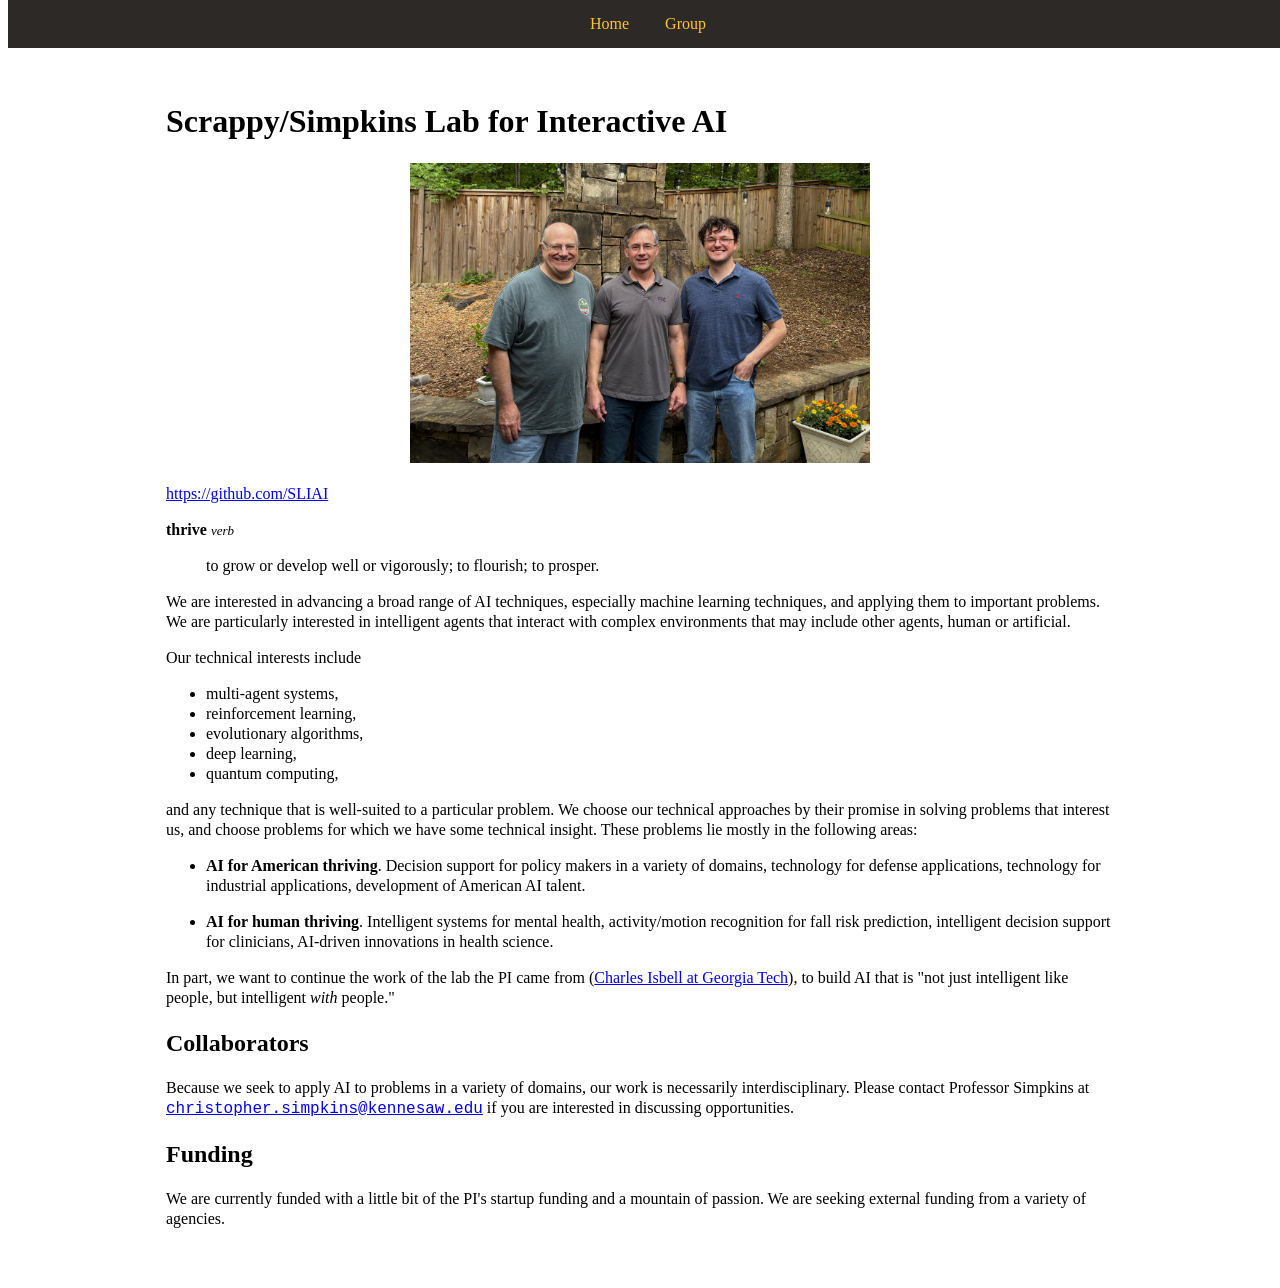
==== docs/index.html @ 71c67242 "Initial content for SLIAI" ====
<!DOCTYPE html>
<html lang="en">
<head>
    <title>Chris Simpkins - Lab</title>
    <link rel="stylesheet" href="assets/css/main.css">
    <link href="assets/fontawesome/css/fontawesome.css" rel="stylesheet" />
    <link href="assets/fontawesome/css/regular.css" rel="stylesheet" />
    <link href="assets/fontawesome/css/brands.css" rel="stylesheet" />
</head>
<body>
    <nav>
    <ul class="navbar">
    <li class="navbar-item"><a class="navbar-link" href="index.html">Home</a></li>
    <li class="navbar-item"><a class="navbar-link" href="group.html">Group</a></li>
</ul>

    </nav>
    <div class="content">
    <h1>Scrappy/Simpkins Lab for Interactive AI</h1>
<center>
    <img alt="SLIAI Group" src="images/SLIAI-2025-04-25.jpeg" height="300px"/>
</center>

<p><a href="https://github.com/sliai">https://github.com/SLIAI</a></p>
<p><strong>thrive</strong>  <em><font size="-1">verb</font></em></p>
<blockquote>
<p>to grow or develop well or vigorously; to flourish; to prosper.</p>
</blockquote>
<p>We are interested in advancing a broad range of AI techniques, especially machine learning techniques, and applying them to important problems.  We are particularly interested in intelligent agents that interact with complex environments that may include other agents, human or artificial.</p>
<p>Our technical interests include</p>
<ul>
<li>multi-agent systems,</li>
<li>reinforcement learning,</li>
<li>evolutionary algorithms,</li>
<li>deep learning,</li>
<li>quantum computing,</li>
</ul>
<p>and any technique that is well-suited to a particular problem.  We choose our technical approaches by their promise in solving problems that interest us, and choose problems for which we have some technical insight.  These problems lie mostly in the following areas:</p>
<ul>
<li>
<p><strong>AI for American thriving</strong>.  Decision support for policy makers in a variety of domains, technology for defense applications, technology for industrial applications, development of American AI talent.</p>
</li>
<li>
<p><strong>AI for human thriving</strong>.  Intelligent systems for mental health, activity/motion recognition for fall risk prediction, intelligent decision support for clinicians, AI-driven innovations in health science.</p>
</li>
</ul>
<p>In part, we want to continue the work of the lab the PI came from (<a href="https://faculty.cc.gatech.edu/~isbell/iai/">Charles Isbell at Georgia Tech</a>), to build AI that is "not just intelligent like people, but intelligent <em>with</em> people."</p>
<h2>Collaborators</h2>
<p>Because we seek to apply AI to problems in a variety of domains, our work is necessarily interdisciplinary.  Please contact Professor Simpkins at <a href="mailto:christopher.simpkins@kennesaw.edu"><code>christopher.simpkins@kennesaw.edu</code></a> if you are interested in discussing opportunities.</p>
<h2>Funding</h2>
<p>We are currently funded with a little bit of the PI's startup funding and a mountain of passion.  We are seeking external funding from a variety of agencies.</p>
    </div>
</body>
</html>
---- docs/assets/css/main.css ----
body {
  min-height: 75rem;
  padding-top: 4.5rem;
  line-height: 1.25;
}

.content {
  font-family: -apple-system, "Helvetica Neue";
  font-size: 12pt;
  margin-right: auto;
  margin-left: auto;
  display: block;
  width: 75%;
  align-self: center;
}

.row {
  display: flex;
}

.side-col {
  vertical-align: top;
  width: 250px;
  padding: 10px;
}

.main-col {
  vertical-align: top;
  flex: 100%;
  padding-left: 10px;
}

img.headshot {
  width: 200px;
}

p.contact-info {
  margin-bottom: 10px;
}

ul.navbar {
  list-style-type: none;
  position: fixed; /* Set the navbar to fixed position */
  top: 0; /* Position the navbar at the top of the page */
  width: 100%; /* Full width */
  margin: 0;
  padding: 0;
  text-align: center;
  overflow: hidden;
  /* GitHub template users, customize this color and update the comment below. */
  /* Legacy Black --  https://styleguide.kennesaw.edu/logo-guidelines/colors.php */
  background-color: #2D2926;
}

li.navbar-item {
  display: inline-block;
  vertical-align: middle;
}

li.navbar-item a {
  display: block;
  /* GitHub template users, customize this color and update the comment below. */
  /* Hooty Hoo Gold --  https://styleguide.kennesaw.edu/logo-guidelines/colors.php */
  color: #ffc629;
  text-align: center;
  padding: 14px 16px;
  text-decoration: none;
}

/* Change the link color to #111 (black) on hover */
li.navbar-item a:hover {
  /* GitHub template users, customize this color and update the comment below. */
  /* Slap Rock Gray -- https://styleguide.kennesaw.edu/logo-guidelines/colors.php */
  background-color: #B2B4B2;
}

table.member-list {
  border: none;
}

td.member {
  width: 20%;
  padding: 10px;
  vertical-align: top;
}
---- docs/assets/fontawesome/css/regular.css ----
/*!
 * Font Awesome Free 6.7.1 by @fontawesome - https://fontawesome.com
 * License - https://fontawesome.com/license/free (Icons: CC BY 4.0, Fonts: SIL OFL 1.1, Code: MIT License)
 * Copyright 2024 Fonticons, Inc.
 */
:root, :host {
  --fa-style-family-classic: 'Font Awesome 6 Free';
  --fa-font-regular: normal 400 1em/1 'Font Awesome 6 Free'; }

@font-face {
  font-family: 'Font Awesome 6 Free';
  font-style: normal;
  font-weight: 400;
  font-display: block;
  src: url("../webfonts/fa-regular-400.woff2") format("woff2"), url("../webfonts/fa-regular-400.ttf") format("truetype"); }

.far,
.fa-regular {
  font-weight: 400; }
---- docs/assets/fontawesome/css/brands.css ----
/*!
 * Font Awesome Free 6.7.1 by @fontawesome - https://fontawesome.com
 * License - https://fontawesome.com/license/free (Icons: CC BY 4.0, Fonts: SIL OFL 1.1, Code: MIT License)
 * Copyright 2024 Fonticons, Inc.
 */
:root, :host {
  --fa-style-family-brands: 'Font Awesome 6 Brands';
  --fa-font-brands: normal 400 1em/1 'Font Awesome 6 Brands'; }

@font-face {
  font-family: 'Font Awesome 6 Brands';
  font-style: normal;
  font-weight: 400;
  font-display: block;
  src: url("../webfonts/fa-brands-400.woff2") format("woff2"), url("../webfonts/fa-brands-400.ttf") format("truetype"); }

.fab,
.fa-brands {
  font-weight: 400; }

.fa-monero {
  --fa: "\f3d0"; }

.fa-hooli {
  --fa: "\f427"; }

.fa-yelp {
  --fa: "\f1e9"; }

.fa-cc-visa {
  --fa: "\f1f0"; }

.fa-lastfm {
  --fa: "\f202"; }

.fa-shopware {
  --fa: "\f5b5"; }

.fa-creative-commons-nc {
  --fa: "\f4e8"; }

.fa-aws {
  --fa: "\f375"; }

.fa-redhat {
  --fa: "\f7bc"; }

.fa-yoast {
  --fa: "\f2b1"; }

.fa-cloudflare {
  --fa: "\e07d"; }

.fa-ups {
  --fa: "\f7e0"; }

.fa-pixiv {
  --fa: "\e640"; }

.fa-wpexplorer {
  --fa: "\f2de"; }

.fa-dyalog {
  --fa: "\f399"; }

.fa-bity {
  --fa: "\f37a"; }

.fa-stackpath {
  --fa: "\f842"; }

.fa-buysellads {
  --fa: "\f20d"; }

.fa-first-order {
  --fa: "\f2b0"; }

.fa-modx {
  --fa: "\f285"; }

.fa-guilded {
  --fa: "\e07e"; }

.fa-vnv {
  --fa: "\f40b"; }

.fa-square-js {
  --fa: "\f3b9"; }

.fa-js-square {
  --fa: "\f3b9"; }

.fa-microsoft {
  --fa: "\f3ca"; }

.fa-qq {
  --fa: "\f1d6"; }

.fa-orcid {
  --fa: "\f8d2"; }

.fa-java {
  --fa: "\f4e4"; }

.fa-invision {
  --fa: "\f7b0"; }

.fa-creative-commons-pd-alt {
  --fa: "\f4ed"; }

.fa-centercode {
  --fa: "\f380"; }

.fa-glide-g {
  --fa: "\f2a6"; }

.fa-drupal {
  --fa: "\f1a9"; }

.fa-jxl {
  --fa: "\e67b"; }

.fa-dart-lang {
  --fa: "\e693"; }

.fa-hire-a-helper {
  --fa: "\f3b0"; }

.fa-creative-commons-by {
  --fa: "\f4e7"; }

.fa-unity {
  --fa: "\e049"; }

.fa-whmcs {
  --fa: "\f40d"; }

.fa-rocketchat {
  --fa: "\f3e8"; }

.fa-vk {
  --fa: "\f189"; }

.fa-untappd {
  --fa: "\f405"; }

.fa-mailchimp {
  --fa: "\f59e"; }

.fa-css3-alt {
  --fa: "\f38b"; }

.fa-square-reddit {
  --fa: "\f1a2"; }

.fa-reddit-square {
  --fa: "\f1a2"; }

.fa-vimeo-v {
  --fa: "\f27d"; }

.fa-contao {
  --fa: "\f26d"; }

.fa-square-font-awesome {
  --fa: "\e5ad"; }

.fa-deskpro {
  --fa: "\f38f"; }

.fa-brave {
  --fa: "\e63c"; }

.fa-sistrix {
  --fa: "\f3ee"; }

.fa-square-instagram {
  --fa: "\e055"; }

.fa-instagram-square {
  --fa: "\e055"; }

.fa-battle-net {
  --fa: "\f835"; }

.fa-the-red-yeti {
  --fa: "\f69d"; }

.fa-square-hacker-news {
  --fa: "\f3af"; }

.fa-hacker-news-square {
  --fa: "\f3af"; }

.fa-edge {
  --fa: "\f282"; }

.fa-threads {
  --fa: "\e618"; }

.fa-napster {
  --fa: "\f3d2"; }

.fa-square-snapchat {
  --fa: "\f2ad"; }

.fa-snapchat-square {
  --fa: "\f2ad"; }

.fa-google-plus-g {
  --fa: "\f0d5"; }

.fa-artstation {
  --fa: "\f77a"; }

.fa-markdown {
  --fa: "\f60f"; }

.fa-sourcetree {
  --fa: "\f7d3"; }

.fa-google-plus {
  --fa: "\f2b3"; }

.fa-diaspora {
  --fa: "\f791"; }

.fa-foursquare {
  --fa: "\f180"; }

.fa-stack-overflow {
  --fa: "\f16c"; }

.fa-github-alt {
  --fa: "\f113"; }

.fa-phoenix-squadron {
  --fa: "\f511"; }

.fa-pagelines {
  --fa: "\f18c"; }

.fa-algolia {
  --fa: "\f36c"; }

.fa-red-river {
  --fa: "\f3e3"; }

.fa-creative-commons-sa {
  --fa: "\f4ef"; }

.fa-safari {
  --fa: "\f267"; }

.fa-google {
  --fa: "\f1a0"; }

.fa-square-font-awesome-stroke {
  --fa: "\f35c"; }

.fa-font-awesome-alt {
  --fa: "\f35c"; }

.fa-atlassian {
  --fa: "\f77b"; }

.fa-linkedin-in {
  --fa: "\f0e1"; }

.fa-digital-ocean {
  --fa: "\f391"; }

.fa-nimblr {
  --fa: "\f5a8"; }

.fa-chromecast {
  --fa: "\f838"; }

.fa-evernote {
  --fa: "\f839"; }

.fa-hacker-news {
  --fa: "\f1d4"; }

.fa-creative-commons-sampling {
  --fa: "\f4f0"; }

.fa-adversal {
  --fa: "\f36a"; }

.fa-creative-commons {
  --fa: "\f25e"; }

.fa-watchman-monitoring {
  --fa: "\e087"; }

.fa-fonticons {
  --fa: "\f280"; }

.fa-weixin {
  --fa: "\f1d7"; }

.fa-shirtsinbulk {
  --fa: "\f214"; }

.fa-codepen {
  --fa: "\f1cb"; }

.fa-git-alt {
  --fa: "\f841"; }

.fa-lyft {
  --fa: "\f3c3"; }

.fa-rev {
  --fa: "\f5b2"; }

.fa-windows {
  --fa: "\f17a"; }

.fa-wizards-of-the-coast {
  --fa: "\f730"; }

.fa-square-viadeo {
  --fa: "\f2aa"; }

.fa-viadeo-square {
  --fa: "\f2aa"; }

.fa-meetup {
  --fa: "\f2e0"; }

.fa-centos {
  --fa: "\f789"; }

.fa-adn {
  --fa: "\f170"; }

.fa-cloudsmith {
  --fa: "\f384"; }

.fa-opensuse {
  --fa: "\e62b"; }

.fa-pied-piper-alt {
  --fa: "\f1a8"; }

.fa-square-dribbble {
  --fa: "\f397"; }

.fa-dribbble-square {
  --fa: "\f397"; }

.fa-codiepie {
  --fa: "\f284"; }

.fa-node {
  --fa: "\f419"; }

.fa-mix {
  --fa: "\f3cb"; }

.fa-steam {
  --fa: "\f1b6"; }

.fa-cc-apple-pay {
  --fa: "\f416"; }

.fa-scribd {
  --fa: "\f28a"; }

.fa-debian {
  --fa: "\e60b"; }

.fa-openid {
  --fa: "\f19b"; }

.fa-instalod {
  --fa: "\e081"; }

.fa-files-pinwheel {
  --fa: "\e69f"; }

.fa-expeditedssl {
  --fa: "\f23e"; }

.fa-sellcast {
  --fa: "\f2da"; }

.fa-square-twitter {
  --fa: "\f081"; }

.fa-twitter-square {
  --fa: "\f081"; }

.fa-r-project {
  --fa: "\f4f7"; }

.fa-delicious {
  --fa: "\f1a5"; }

.fa-freebsd {
  --fa: "\f3a4"; }

.fa-vuejs {
  --fa: "\f41f"; }

.fa-accusoft {
  --fa: "\f369"; }

.fa-ioxhost {
  --fa: "\f208"; }

.fa-fonticons-fi {
  --fa: "\f3a2"; }

.fa-app-store {
  --fa: "\f36f"; }

.fa-cc-mastercard {
  --fa: "\f1f1"; }

.fa-itunes-note {
  --fa: "\f3b5"; }

.fa-golang {
  --fa: "\e40f"; }

.fa-kickstarter {
  --fa: "\f3bb"; }

.fa-square-kickstarter {
  --fa: "\f3bb"; }

.fa-grav {
  --fa: "\f2d6"; }

.fa-weibo {
  --fa: "\f18a"; }

.fa-uncharted {
  --fa: "\e084"; }

.fa-firstdraft {
  --fa: "\f3a1"; }

.fa-square-youtube {
  --fa: "\f431"; }

.fa-youtube-square {
  --fa: "\f431"; }

.fa-wikipedia-w {
  --fa: "\f266"; }

.fa-wpressr {
  --fa: "\f3e4"; }

.fa-rendact {
  --fa: "\f3e4"; }

.fa-angellist {
  --fa: "\f209"; }

.fa-galactic-republic {
  --fa: "\f50c"; }

.fa-nfc-directional {
  --fa: "\e530"; }

.fa-skype {
  --fa: "\f17e"; }

.fa-joget {
  --fa: "\f3b7"; }

.fa-fedora {
  --fa: "\f798"; }

.fa-stripe-s {
  --fa: "\f42a"; }

.fa-meta {
  --fa: "\e49b"; }

.fa-laravel {
  --fa: "\f3bd"; }

.fa-hotjar {
  --fa: "\f3b1"; }

.fa-bluetooth-b {
  --fa: "\f294"; }

.fa-square-letterboxd {
  --fa: "\e62e"; }

.fa-sticker-mule {
  --fa: "\f3f7"; }

.fa-creative-commons-zero {
  --fa: "\f4f3"; }

.fa-hips {
  --fa: "\f452"; }

.fa-css {
  --fa: "\e6a2"; }

.fa-behance {
  --fa: "\f1b4"; }

.fa-reddit {
  --fa: "\f1a1"; }

.fa-discord {
  --fa: "\f392"; }

.fa-chrome {
  --fa: "\f268"; }

.fa-app-store-ios {
  --fa: "\f370"; }

.fa-cc-discover {
  --fa: "\f1f2"; }

.fa-wpbeginner {
  --fa: "\f297"; }

.fa-confluence {
  --fa: "\f78d"; }

.fa-shoelace {
  --fa: "\e60c"; }

.fa-mdb {
  --fa: "\f8ca"; }

.fa-dochub {
  --fa: "\f394"; }

.fa-accessible-icon {
  --fa: "\f368"; }

.fa-ebay {
  --fa: "\f4f4"; }

.fa-amazon {
  --fa: "\f270"; }

.fa-unsplash {
  --fa: "\e07c"; }

.fa-yarn {
  --fa: "\f7e3"; }

.fa-square-steam {
  --fa: "\f1b7"; }

.fa-steam-square {
  --fa: "\f1b7"; }

.fa-500px {
  --fa: "\f26e"; }

.fa-square-vimeo {
  --fa: "\f194"; }

.fa-vimeo-square {
  --fa: "\f194"; }

.fa-asymmetrik {
  --fa: "\f372"; }

.fa-font-awesome {
  --fa: "\f2b4"; }

.fa-font-awesome-flag {
  --fa: "\f2b4"; }

.fa-font-awesome-logo-full {
  --fa: "\f2b4"; }

.fa-gratipay {
  --fa: "\f184"; }

.fa-apple {
  --fa: "\f179"; }

.fa-hive {
  --fa: "\e07f"; }

.fa-gitkraken {
  --fa: "\f3a6"; }

.fa-keybase {
  --fa: "\f4f5"; }

.fa-apple-pay {
  --fa: "\f415"; }

.fa-padlet {
  --fa: "\e4a0"; }

.fa-amazon-pay {
  --fa: "\f42c"; }

.fa-square-github {
  --fa: "\f092"; }

.fa-github-square {
  --fa: "\f092"; }

.fa-stumbleupon {
  --fa: "\f1a4"; }

.fa-fedex {
  --fa: "\f797"; }

.fa-phoenix-framework {
  --fa: "\f3dc"; }

.fa-shopify {
  --fa: "\e057"; }

.fa-neos {
  --fa: "\f612"; }

.fa-square-threads {
  --fa: "\e619"; }

.fa-hackerrank {
  --fa: "\f5f7"; }

.fa-researchgate {
  --fa: "\f4f8"; }

.fa-swift {
  --fa: "\f8e1"; }

.fa-angular {
  --fa: "\f420"; }

.fa-speakap {
  --fa: "\f3f3"; }

.fa-angrycreative {
  --fa: "\f36e"; }

.fa-y-combinator {
  --fa: "\f23b"; }

.fa-empire {
  --fa: "\f1d1"; }

.fa-envira {
  --fa: "\f299"; }

.fa-google-scholar {
  --fa: "\e63b"; }

.fa-square-gitlab {
  --fa: "\e5ae"; }

.fa-gitlab-square {
  --fa: "\e5ae"; }

.fa-studiovinari {
  --fa: "\f3f8"; }

.fa-pied-piper {
  --fa: "\f2ae"; }

.fa-wordpress {
  --fa: "\f19a"; }

.fa-product-hunt {
  --fa: "\f288"; }

.fa-firefox {
  --fa: "\f269"; }

.fa-linode {
  --fa: "\f2b8"; }

.fa-goodreads {
  --fa: "\f3a8"; }

.fa-square-odnoklassniki {
  --fa: "\f264"; }

.fa-odnoklassniki-square {
  --fa: "\f264"; }

.fa-jsfiddle {
  --fa: "\f1cc"; }

.fa-sith {
  --fa: "\f512"; }

.fa-themeisle {
  --fa: "\f2b2"; }

.fa-page4 {
  --fa: "\f3d7"; }

.fa-hashnode {
  --fa: "\e499"; }

.fa-react {
  --fa: "\f41b"; }

.fa-cc-paypal {
  --fa: "\f1f4"; }

.fa-squarespace {
  --fa: "\f5be"; }

.fa-cc-stripe {
  --fa: "\f1f5"; }

.fa-creative-commons-share {
  --fa: "\f4f2"; }

.fa-bitcoin {
  --fa: "\f379"; }

.fa-keycdn {
  --fa: "\f3ba"; }

.fa-opera {
  --fa: "\f26a"; }

.fa-itch-io {
  --fa: "\f83a"; }

.fa-umbraco {
  --fa: "\f8e8"; }

.fa-galactic-senate {
  --fa: "\f50d"; }

.fa-ubuntu {
  --fa: "\f7df"; }

.fa-draft2digital {
  --fa: "\f396"; }

.fa-stripe {
  --fa: "\f429"; }

.fa-houzz {
  --fa: "\f27c"; }

.fa-gg {
  --fa: "\f260"; }

.fa-dhl {
  --fa: "\f790"; }

.fa-square-pinterest {
  --fa: "\f0d3"; }

.fa-pinterest-square {
  --fa: "\f0d3"; }

.fa-xing {
  --fa: "\f168"; }

.fa-blackberry {
  --fa: "\f37b"; }

.fa-creative-commons-pd {
  --fa: "\f4ec"; }

.fa-playstation {
  --fa: "\f3df"; }

.fa-quinscape {
  --fa: "\f459"; }

.fa-less {
  --fa: "\f41d"; }

.fa-blogger-b {
  --fa: "\f37d"; }

.fa-opencart {
  --fa: "\f23d"; }

.fa-vine {
  --fa: "\f1ca"; }

.fa-signal-messenger {
  --fa: "\e663"; }

.fa-paypal {
  --fa: "\f1ed"; }

.fa-gitlab {
  --fa: "\f296"; }

.fa-typo3 {
  --fa: "\f42b"; }

.fa-reddit-alien {
  --fa: "\f281"; }

.fa-yahoo {
  --fa: "\f19e"; }

.fa-dailymotion {
  --fa: "\e052"; }

.fa-affiliatetheme {
  --fa: "\f36b"; }

.fa-pied-piper-pp {
  --fa: "\f1a7"; }

.fa-bootstrap {
  --fa: "\f836"; }

.fa-odnoklassniki {
  --fa: "\f263"; }

.fa-nfc-symbol {
  --fa: "\e531"; }

.fa-mintbit {
  --fa: "\e62f"; }

.fa-ethereum {
  --fa: "\f42e"; }

.fa-speaker-deck {
  --fa: "\f83c"; }

.fa-creative-commons-nc-eu {
  --fa: "\f4e9"; }

.fa-patreon {
  --fa: "\f3d9"; }

.fa-avianex {
  --fa: "\f374"; }

.fa-ello {
  --fa: "\f5f1"; }

.fa-gofore {
  --fa: "\f3a7"; }

.fa-bimobject {
  --fa: "\f378"; }

.fa-brave-reverse {
  --fa: "\e63d"; }

.fa-facebook-f {
  --fa: "\f39e"; }

.fa-square-google-plus {
  --fa: "\f0d4"; }

.fa-google-plus-square {
  --fa: "\f0d4"; }

.fa-web-awesome {
  --fa: "\e682"; }

.fa-mandalorian {
  --fa: "\f50f"; }

.fa-first-order-alt {
  --fa: "\f50a"; }

.fa-osi {
  --fa: "\f41a"; }

.fa-google-wallet {
  --fa: "\f1ee"; }

.fa-d-and-d-beyond {
  --fa: "\f6ca"; }

.fa-periscope {
  --fa: "\f3da"; }

.fa-fulcrum {
  --fa: "\f50b"; }

.fa-cloudscale {
  --fa: "\f383"; }

.fa-forumbee {
  --fa: "\f211"; }

.fa-mizuni {
  --fa: "\f3cc"; }

.fa-schlix {
  --fa: "\f3ea"; }

.fa-square-xing {
  --fa: "\f169"; }

.fa-xing-square {
  --fa: "\f169"; }

.fa-bandcamp {
  --fa: "\f2d5"; }

.fa-wpforms {
  --fa: "\f298"; }

.fa-cloudversify {
  --fa: "\f385"; }

.fa-usps {
  --fa: "\f7e1"; }

.fa-megaport {
  --fa: "\f5a3"; }

.fa-magento {
  --fa: "\f3c4"; }

.fa-spotify {
  --fa: "\f1bc"; }

.fa-optin-monster {
  --fa: "\f23c"; }

.fa-fly {
  --fa: "\f417"; }

.fa-square-bluesky {
  --fa: "\e6a3"; }

.fa-aviato {
  --fa: "\f421"; }

.fa-itunes {
  --fa: "\f3b4"; }

.fa-cuttlefish {
  --fa: "\f38c"; }

.fa-blogger {
  --fa: "\f37c"; }

.fa-flickr {
  --fa: "\f16e"; }

.fa-viber {
  --fa: "\f409"; }

.fa-soundcloud {
  --fa: "\f1be"; }

.fa-digg {
  --fa: "\f1a6"; }

.fa-tencent-weibo {
  --fa: "\f1d5"; }

.fa-letterboxd {
  --fa: "\e62d"; }

.fa-symfony {
  --fa: "\f83d"; }

.fa-maxcdn {
  --fa: "\f136"; }

.fa-etsy {
  --fa: "\f2d7"; }

.fa-facebook-messenger {
  --fa: "\f39f"; }

.fa-audible {
  --fa: "\f373"; }

.fa-think-peaks {
  --fa: "\f731"; }

.fa-bilibili {
  --fa: "\e3d9"; }

.fa-erlang {
  --fa: "\f39d"; }

.fa-x-twitter {
  --fa: "\e61b"; }

.fa-cotton-bureau {
  --fa: "\f89e"; }

.fa-dashcube {
  --fa: "\f210"; }

.fa-42-group {
  --fa: "\e080"; }

.fa-innosoft {
  --fa: "\e080"; }

.fa-stack-exchange {
  --fa: "\f18d"; }

.fa-elementor {
  --fa: "\f430"; }

.fa-square-pied-piper {
  --fa: "\e01e"; }

.fa-pied-piper-square {
  --fa: "\e01e"; }

.fa-creative-commons-nd {
  --fa: "\f4eb"; }

.fa-palfed {
  --fa: "\f3d8"; }

.fa-superpowers {
  --fa: "\f2dd"; }

.fa-resolving {
  --fa: "\f3e7"; }

.fa-xbox {
  --fa: "\f412"; }

.fa-square-web-awesome-stroke {
  --fa: "\e684"; }

.fa-searchengin {
  --fa: "\f3eb"; }

.fa-tiktok {
  --fa: "\e07b"; }

.fa-square-facebook {
  --fa: "\f082"; }

.fa-facebook-square {
  --fa: "\f082"; }

.fa-renren {
  --fa: "\f18b"; }

.fa-linux {
  --fa: "\f17c"; }

.fa-glide {
  --fa: "\f2a5"; }

.fa-linkedin {
  --fa: "\f08c"; }

.fa-hubspot {
  --fa: "\f3b2"; }

.fa-deploydog {
  --fa: "\f38e"; }

.fa-twitch {
  --fa: "\f1e8"; }

.fa-flutter {
  --fa: "\e694"; }

.fa-ravelry {
  --fa: "\f2d9"; }

.fa-mixer {
  --fa: "\e056"; }

.fa-square-lastfm {
  --fa: "\f203"; }

.fa-lastfm-square {
  --fa: "\f203"; }

.fa-vimeo {
  --fa: "\f40a"; }

.fa-mendeley {
  --fa: "\f7b3"; }

.fa-uniregistry {
  --fa: "\f404"; }

.fa-figma {
  --fa: "\f799"; }

.fa-creative-commons-remix {
  --fa: "\f4ee"; }

.fa-cc-amazon-pay {
  --fa: "\f42d"; }

.fa-dropbox {
  --fa: "\f16b"; }

.fa-instagram {
  --fa: "\f16d"; }

.fa-cmplid {
  --fa: "\e360"; }

.fa-upwork {
  --fa: "\e641"; }

.fa-facebook {
  --fa: "\f09a"; }

.fa-gripfire {
  --fa: "\f3ac"; }

.fa-jedi-order {
  --fa: "\f50e"; }

.fa-uikit {
  --fa: "\f403"; }

.fa-fort-awesome-alt {
  --fa: "\f3a3"; }

.fa-phabricator {
  --fa: "\f3db"; }

.fa-ussunnah {
  --fa: "\f407"; }

.fa-earlybirds {
  --fa: "\f39a"; }

.fa-trade-federation {
  --fa: "\f513"; }

.fa-autoprefixer {
  --fa: "\f41c"; }

.fa-whatsapp {
  --fa: "\f232"; }

.fa-square-upwork {
  --fa: "\e67c"; }

.fa-slideshare {
  --fa: "\f1e7"; }

.fa-google-play {
  --fa: "\f3ab"; }

.fa-viadeo {
  --fa: "\f2a9"; }

.fa-line {
  --fa: "\f3c0"; }

.fa-google-drive {
  --fa: "\f3aa"; }

.fa-servicestack {
  --fa: "\f3ec"; }

.fa-simplybuilt {
  --fa: "\f215"; }

.fa-bitbucket {
  --fa: "\f171"; }

.fa-imdb {
  --fa: "\f2d8"; }

.fa-deezer {
  --fa: "\e077"; }

.fa-raspberry-pi {
  --fa: "\f7bb"; }

.fa-jira {
  --fa: "\f7b1"; }

.fa-docker {
  --fa: "\f395"; }

.fa-screenpal {
  --fa: "\e570"; }

.fa-bluetooth {
  --fa: "\f293"; }

.fa-gitter {
  --fa: "\f426"; }

.fa-d-and-d {
  --fa: "\f38d"; }

.fa-microblog {
  --fa: "\e01a"; }

.fa-cc-diners-club {
  --fa: "\f24c"; }

.fa-gg-circle {
  --fa: "\f261"; }

.fa-pied-piper-hat {
  --fa: "\f4e5"; }

.fa-kickstarter-k {
  --fa: "\f3bc"; }

.fa-yandex {
  --fa: "\f413"; }

.fa-readme {
  --fa: "\f4d5"; }

.fa-html5 {
  --fa: "\f13b"; }

.fa-sellsy {
  --fa: "\f213"; }

.fa-square-web-awesome {
  --fa: "\e683"; }

.fa-sass {
  --fa: "\f41e"; }

.fa-wirsindhandwerk {
  --fa: "\e2d0"; }

.fa-wsh {
  --fa: "\e2d0"; }

.fa-buromobelexperte {
  --fa: "\f37f"; }

.fa-salesforce {
  --fa: "\f83b"; }

.fa-octopus-deploy {
  --fa: "\e082"; }

.fa-medapps {
  --fa: "\f3c6"; }

.fa-ns8 {
  --fa: "\f3d5"; }

.fa-pinterest-p {
  --fa: "\f231"; }

.fa-apper {
  --fa: "\f371"; }

.fa-fort-awesome {
  --fa: "\f286"; }

.fa-waze {
  --fa: "\f83f"; }

.fa-bluesky {
  --fa: "\e671"; }

.fa-cc-jcb {
  --fa: "\f24b"; }

.fa-snapchat {
  --fa: "\f2ab"; }

.fa-snapchat-ghost {
  --fa: "\f2ab"; }

.fa-fantasy-flight-games {
  --fa: "\f6dc"; }

.fa-rust {
  --fa: "\e07a"; }

.fa-wix {
  --fa: "\f5cf"; }

.fa-square-behance {
  --fa: "\f1b5"; }

.fa-behance-square {
  --fa: "\f1b5"; }

.fa-supple {
  --fa: "\f3f9"; }

.fa-webflow {
  --fa: "\e65c"; }

.fa-rebel {
  --fa: "\f1d0"; }

.fa-css3 {
  --fa: "\f13c"; }

.fa-staylinked {
  --fa: "\f3f5"; }

.fa-kaggle {
  --fa: "\f5fa"; }

.fa-space-awesome {
  --fa: "\e5ac"; }

.fa-deviantart {
  --fa: "\f1bd"; }

.fa-cpanel {
  --fa: "\f388"; }

.fa-goodreads-g {
  --fa: "\f3a9"; }

.fa-square-git {
  --fa: "\f1d2"; }

.fa-git-square {
  --fa: "\f1d2"; }

.fa-square-tumblr {
  --fa: "\f174"; }

.fa-tumblr-square {
  --fa: "\f174"; }

.fa-trello {
  --fa: "\f181"; }

.fa-creative-commons-nc-jp {
  --fa: "\f4ea"; }

.fa-get-pocket {
  --fa: "\f265"; }

.fa-perbyte {
  --fa: "\e083"; }

.fa-grunt {
  --fa: "\f3ad"; }

.fa-weebly {
  --fa: "\f5cc"; }

.fa-connectdevelop {
  --fa: "\f20e"; }

.fa-leanpub {
  --fa: "\f212"; }

.fa-black-tie {
  --fa: "\f27e"; }

.fa-themeco {
  --fa: "\f5c6"; }

.fa-python {
  --fa: "\f3e2"; }

.fa-android {
  --fa: "\f17b"; }

.fa-bots {
  --fa: "\e340"; }

.fa-free-code-camp {
  --fa: "\f2c5"; }

.fa-hornbill {
  --fa: "\f592"; }

.fa-js {
  --fa: "\f3b8"; }

.fa-ideal {
  --fa: "\e013"; }

.fa-git {
  --fa: "\f1d3"; }

.fa-dev {
  --fa: "\f6cc"; }

.fa-sketch {
  --fa: "\f7c6"; }

.fa-yandex-international {
  --fa: "\f414"; }

.fa-cc-amex {
  --fa: "\f1f3"; }

.fa-uber {
  --fa: "\f402"; }

.fa-github {
  --fa: "\f09b"; }

.fa-php {
  --fa: "\f457"; }

.fa-alipay {
  --fa: "\f642"; }

.fa-youtube {
  --fa: "\f167"; }

.fa-skyatlas {
  --fa: "\f216"; }

.fa-firefox-browser {
  --fa: "\e007"; }

.fa-replyd {
  --fa: "\f3e6"; }

.fa-suse {
  --fa: "\f7d6"; }

.fa-jenkins {
  --fa: "\f3b6"; }

.fa-twitter {
  --fa: "\f099"; }

.fa-rockrms {
  --fa: "\f3e9"; }

.fa-pinterest {
  --fa: "\f0d2"; }

.fa-buffer {
  --fa: "\f837"; }

.fa-npm {
  --fa: "\f3d4"; }

.fa-yammer {
  --fa: "\f840"; }

.fa-btc {
  --fa: "\f15a"; }

.fa-dribbble {
  --fa: "\f17d"; }

.fa-stumbleupon-circle {
  --fa: "\f1a3"; }

.fa-internet-explorer {
  --fa: "\f26b"; }

.fa-stubber {
  --fa: "\e5c7"; }

.fa-telegram {
  --fa: "\f2c6"; }

.fa-telegram-plane {
  --fa: "\f2c6"; }

.fa-old-republic {
  --fa: "\f510"; }

.fa-odysee {
  --fa: "\e5c6"; }

.fa-square-whatsapp {
  --fa: "\f40c"; }

.fa-whatsapp-square {
  --fa: "\f40c"; }

.fa-node-js {
  --fa: "\f3d3"; }

.fa-edge-legacy {
  --fa: "\e078"; }

.fa-slack {
  --fa: "\f198"; }

.fa-slack-hash {
  --fa: "\f198"; }

.fa-medrt {
  --fa: "\f3c8"; }

.fa-usb {
  --fa: "\f287"; }

.fa-tumblr {
  --fa: "\f173"; }

.fa-vaadin {
  --fa: "\f408"; }

.fa-quora {
  --fa: "\f2c4"; }

.fa-square-x-twitter {
  --fa: "\e61a"; }

.fa-reacteurope {
  --fa: "\f75d"; }

.fa-medium {
  --fa: "\f23a"; }

.fa-medium-m {
  --fa: "\f23a"; }

.fa-amilia {
  --fa: "\f36d"; }

.fa-mixcloud {
  --fa: "\f289"; }

.fa-flipboard {
  --fa: "\f44d"; }

.fa-viacoin {
  --fa: "\f237"; }

.fa-critical-role {
  --fa: "\f6c9"; }

.fa-sitrox {
  --fa: "\e44a"; }

.fa-discourse {
  --fa: "\f393"; }

.fa-joomla {
  --fa: "\f1aa"; }

.fa-mastodon {
  --fa: "\f4f6"; }

.fa-airbnb {
  --fa: "\f834"; }

.fa-wolf-pack-battalion {
  --fa: "\f514"; }

.fa-buy-n-large {
  --fa: "\f8a6"; }

.fa-gulp {
  --fa: "\f3ae"; }

.fa-creative-commons-sampling-plus {
  --fa: "\f4f1"; }

.fa-strava {
  --fa: "\f428"; }

.fa-ember {
  --fa: "\f423"; }

.fa-canadian-maple-leaf {
  --fa: "\f785"; }

.fa-teamspeak {
  --fa: "\f4f9"; }

.fa-pushed {
  --fa: "\f3e1"; }

.fa-wordpress-simple {
  --fa: "\f411"; }

.fa-nutritionix {
  --fa: "\f3d6"; }

.fa-wodu {
  --fa: "\e088"; }

.fa-google-pay {
  --fa: "\e079"; }

.fa-intercom {
  --fa: "\f7af"; }

.fa-zhihu {
  --fa: "\f63f"; }

.fa-korvue {
  --fa: "\f42f"; }

.fa-pix {
  --fa: "\e43a"; }

.fa-steam-symbol {
  --fa: "\f3f6"; }
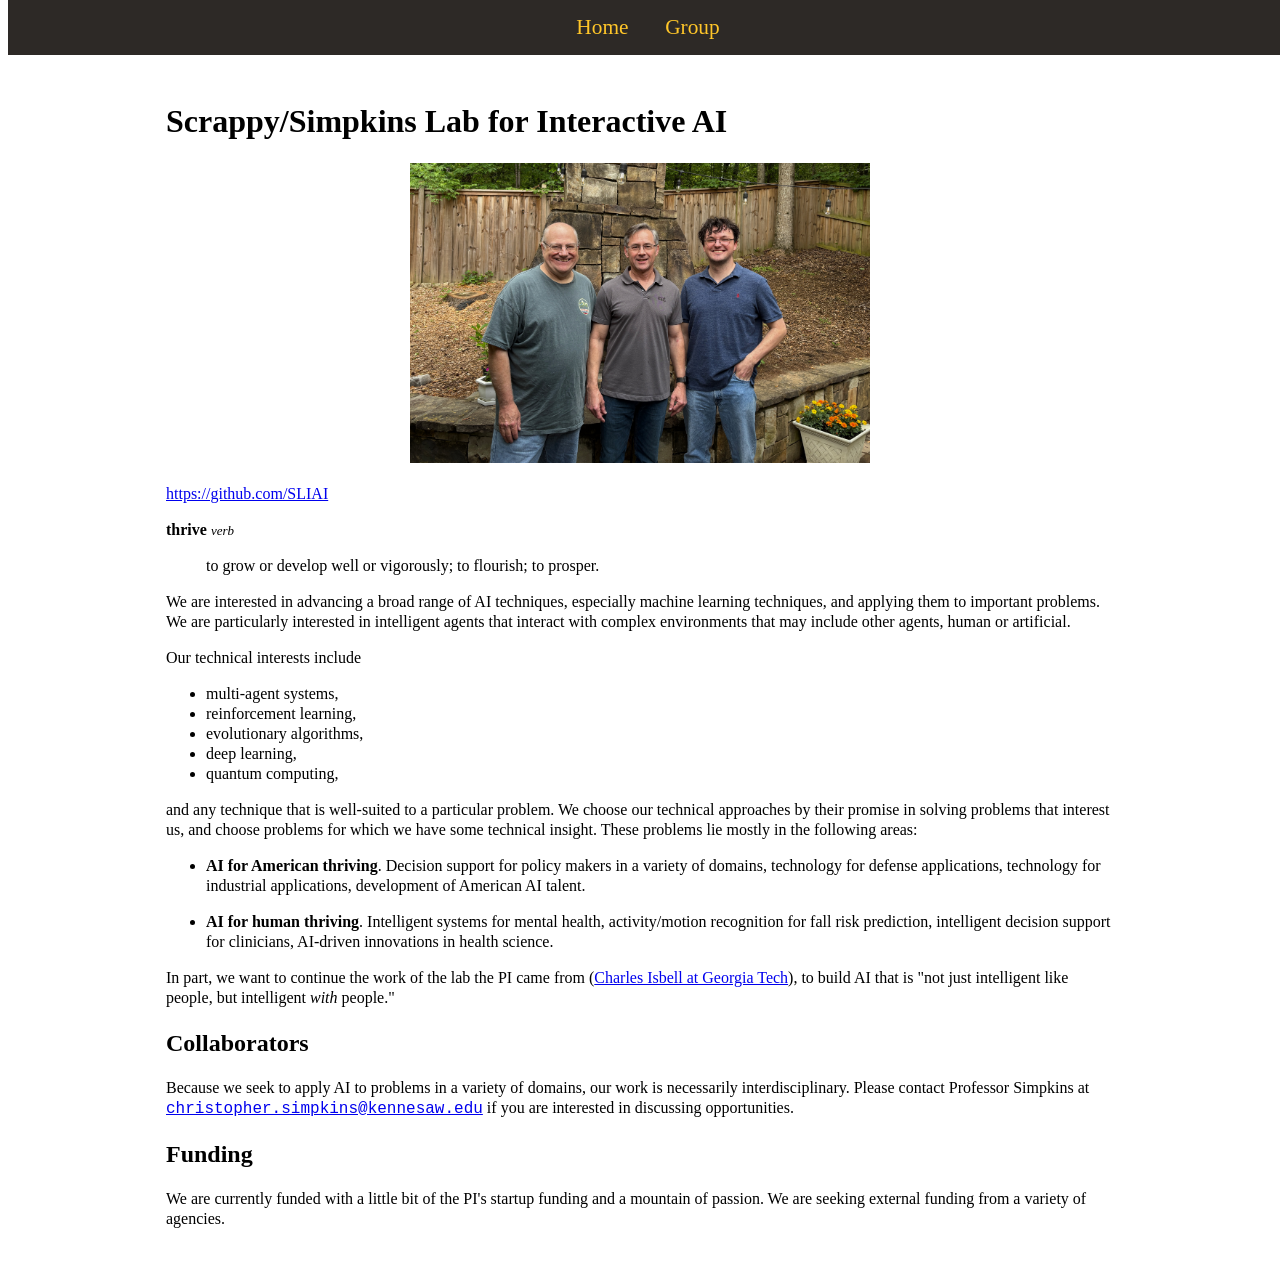
==== commit 5a612990: "Add mardown and org renderers" ====
--- a/docs/index.html
+++ b/docs/index.html
@@ -16,39 +16,21 @@
 
     </nav>
     <div class="content">
-    <h1>Scrappy/Simpkins Lab for Interactive AI</h1>
-<center>
+    <h1>Scrappy/Simpkins Lab for Interactive AI</h1><p><center>
     <img alt="SLIAI Group" src="images/SLIAI-2025-04-25.jpeg" height="300px"/>
-</center>
-
-<p><a href="https://github.com/sliai">https://github.com/SLIAI</a></p>
-<p><strong>thrive</strong>  <em><font size="-1">verb</font></em></p>
-<blockquote>
+</center></p><p><a href="https://github.com/sliai">https://github.com/SLIAI</a></p><p><strong>thrive</strong>  <em><font size="-1">verb</font></em></p><blockquote>
 <p>to grow or develop well or vigorously; to flourish; to prosper.</p>
-</blockquote>
-<p>We are interested in advancing a broad range of AI techniques, especially machine learning techniques, and applying them to important problems.  We are particularly interested in intelligent agents that interact with complex environments that may include other agents, human or artificial.</p>
-<p>Our technical interests include</p>
-<ul>
+</blockquote><p>We are interested in advancing a broad range of AI techniques, especially machine learning techniques, and applying them to important problems.  We are particularly interested in intelligent agents that interact with complex environments that may include other agents, human or artificial.</p><p>Our technical interests include</p><ul>
 <li>multi-agent systems,</li>
 <li>reinforcement learning,</li>
 <li>evolutionary algorithms,</li>
 <li>deep learning,</li>
 <li>quantum computing,</li>
-</ul>
-<p>and any technique that is well-suited to a particular problem.  We choose our technical approaches by their promise in solving problems that interest us, and choose problems for which we have some technical insight.  These problems lie mostly in the following areas:</p>
-<ul>
-<li>
-<p><strong>AI for American thriving</strong>.  Decision support for policy makers in a variety of domains, technology for defense applications, technology for industrial applications, development of American AI talent.</p>
-</li>
-<li>
-<p><strong>AI for human thriving</strong>.  Intelligent systems for mental health, activity/motion recognition for fall risk prediction, intelligent decision support for clinicians, AI-driven innovations in health science.</p>
-</li>
-</ul>
-<p>In part, we want to continue the work of the lab the PI came from (<a href="https://faculty.cc.gatech.edu/~isbell/iai/">Charles Isbell at Georgia Tech</a>), to build AI that is "not just intelligent like people, but intelligent <em>with</em> people."</p>
-<h2>Collaborators</h2>
-<p>Because we seek to apply AI to problems in a variety of domains, our work is necessarily interdisciplinary.  Please contact Professor Simpkins at <a href="mailto:christopher.simpkins@kennesaw.edu"><code>christopher.simpkins@kennesaw.edu</code></a> if you are interested in discussing opportunities.</p>
-<h2>Funding</h2>
-<p>We are currently funded with a little bit of the PI's startup funding and a mountain of passion.  We are seeking external funding from a variety of agencies.</p>
+</ul><p>and any technique that is well-suited to a particular problem.  We choose our technical approaches by their promise in solving problems that interest us, and choose problems for which we have some technical insight.  These problems lie mostly in the following areas:</p><ul>
+<li><strong>AI for American thriving</strong>.  Decision support for policy makers in a variety of domains, technology for defense applications, technology for industrial applications, development of American AI talent.</li>
+</ul><ul>
+<li><strong>AI for human thriving</strong>.  Intelligent systems for mental health, activity/motion recognition for fall risk prediction, intelligent decision support for clinicians, AI-driven innovations in health science.</li>
+</ul><p>In part, we want to continue the work of the lab the PI came from (<a href="https://faculty.cc.gatech.edu/~isbell/iai/">Charles Isbell at Georgia Tech</a>), to build AI that is "not just intelligent like people, but intelligent <em>with</em> people."</p><h2>Collaborators</h2><p>Because we seek to apply AI to problems in a variety of domains, our work is necessarily interdisciplinary.  Please contact Professor Simpkins at <a href="mailto:christopher.simpkins@kennesaw.edu"><code>christopher.simpkins@kennesaw.edu</code></a> if you are interested in discussing opportunities.</p><h2>Funding</h2><p>We are currently funded with a little bit of the PI's startup funding and a mountain of passion.  We are seeking external funding from a variety of agencies.</p>
     </div>
 </body>
 </html>
--- a/docs/assets/css/main.css
+++ b/docs/assets/css/main.css
@@ -1,6 +1,8 @@
 body {
   min-height: 75rem;
   padding-top: 4.5rem;
+  font-family: -apple-system, "Helvetica Neue";
+  font-size: 14pt;
   line-height: 1.25;
 }
 
@@ -47,7 +49,6 @@
   padding: 0;
   text-align: center;
   overflow: hidden;
-  /* GitHub template users, customize this color and update the comment below. */
   /* Legacy Black --  https://styleguide.kennesaw.edu/logo-guidelines/colors.php */
   background-color: #2D2926;
 }
@@ -55,11 +56,11 @@
 li.navbar-item {
   display: inline-block;
   vertical-align: middle;
+  font-size: 16pt
 }
 
 li.navbar-item a {
   display: block;
-  /* GitHub template users, customize this color and update the comment below. */
   /* Hooty Hoo Gold --  https://styleguide.kennesaw.edu/logo-guidelines/colors.php */
   color: #ffc629;
   text-align: center;
@@ -69,7 +70,6 @@
 
 /* Change the link color to #111 (black) on hover */
 li.navbar-item a:hover {
-  /* GitHub template users, customize this color and update the comment below. */
   /* Slap Rock Gray -- https://styleguide.kennesaw.edu/logo-guidelines/colors.php */
   background-color: #B2B4B2;
 }
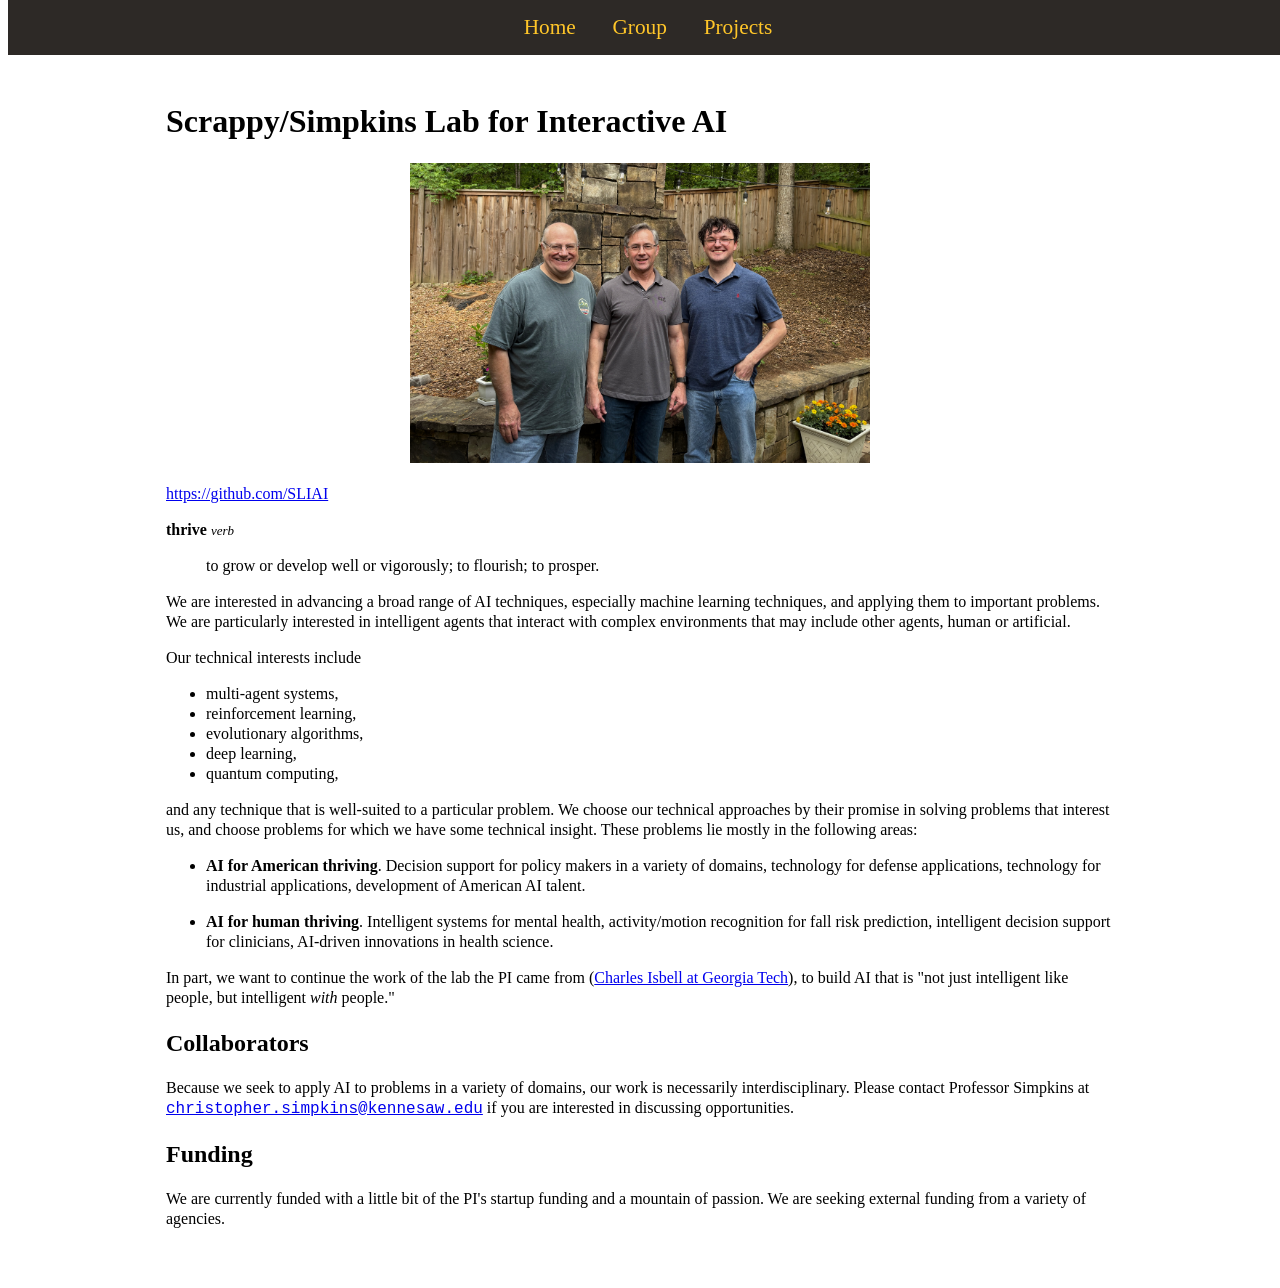
==== commit 4ee1fe54: "Add skeleton projects page, CS 4850 page" ====
--- a/docs/index.html
+++ b/docs/index.html
@@ -12,6 +12,7 @@
     <ul class="navbar">
     <li class="navbar-item"><a class="navbar-link" href="index.html">Home</a></li>
     <li class="navbar-item"><a class="navbar-link" href="group.html">Group</a></li>
+    <li class="navbar-item"><a class="navbar-link" href="projects.html">Projects</a></li>
 </ul>
 
     </nav>
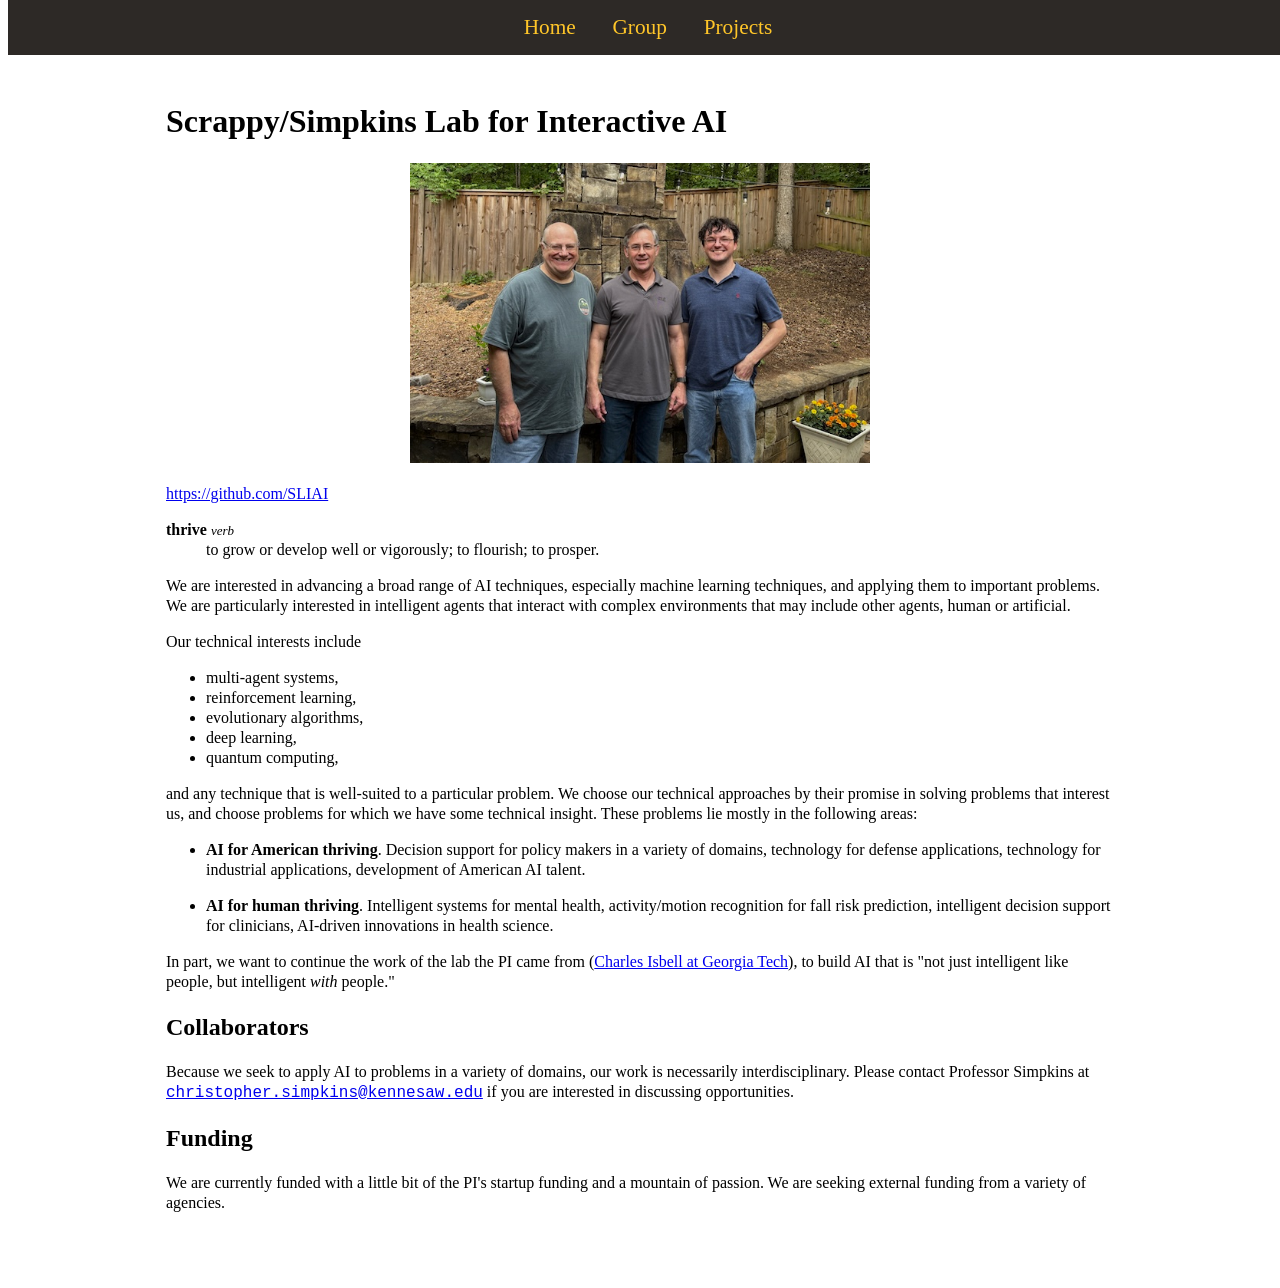
==== commit c594174e: "Add sp26 CS4850 project" ====
--- a/docs/index.html
+++ b/docs/index.html
@@ -18,10 +18,11 @@
     </nav>
     <div class="content">
     <h1>Scrappy/Simpkins Lab for Interactive AI</h1><p><center>
-    <img alt="SLIAI Group" src="images/SLIAI-2025-04-25.jpeg" height="300px"/>
-</center></p><p><a href="https://github.com/sliai">https://github.com/SLIAI</a></p><p><strong>thrive</strong>  <em><font size="-1">verb</font></em></p><blockquote>
-<p>to grow or develop well or vigorously; to flourish; to prosper.</p>
-</blockquote><p>We are interested in advancing a broad range of AI techniques, especially machine learning techniques, and applying them to important problems.  We are particularly interested in intelligent agents that interact with complex environments that may include other agents, human or artificial.</p><p>Our technical interests include</p><ul>
+    <img alt="SLIAI Group" src="images/SLIAI-2025-04-25-600px.jpg" height="300px"/>
+</center></p><p><a href="https://github.com/sliai">https://github.com/SLIAI</a></p><dl>
+<dt><strong>thrive</strong>  <em><font size="-1">verb</font></em></dt>
+<dd>to grow or develop well or vigorously; to flourish; to prosper.</dd>
+</dl><p>We are interested in advancing a broad range of AI techniques, especially machine learning techniques, and applying them to important problems.  We are particularly interested in intelligent agents that interact with complex environments that may include other agents, human or artificial.</p><p>Our technical interests include</p><ul>
 <li>multi-agent systems,</li>
 <li>reinforcement learning,</li>
 <li>evolutionary algorithms,</li>
--- a/docs/assets/css/main.css
+++ b/docs/assets/css/main.css
@@ -83,3 +83,12 @@
   padding: 10px;
   vertical-align: top;
 }
+
+blockquote {
+  width: 95%;
+  align: center;
+  padding: 10px;
+  border: 1px solid black;
+  background: lightblue;
+  left-margin: 5%;
+}
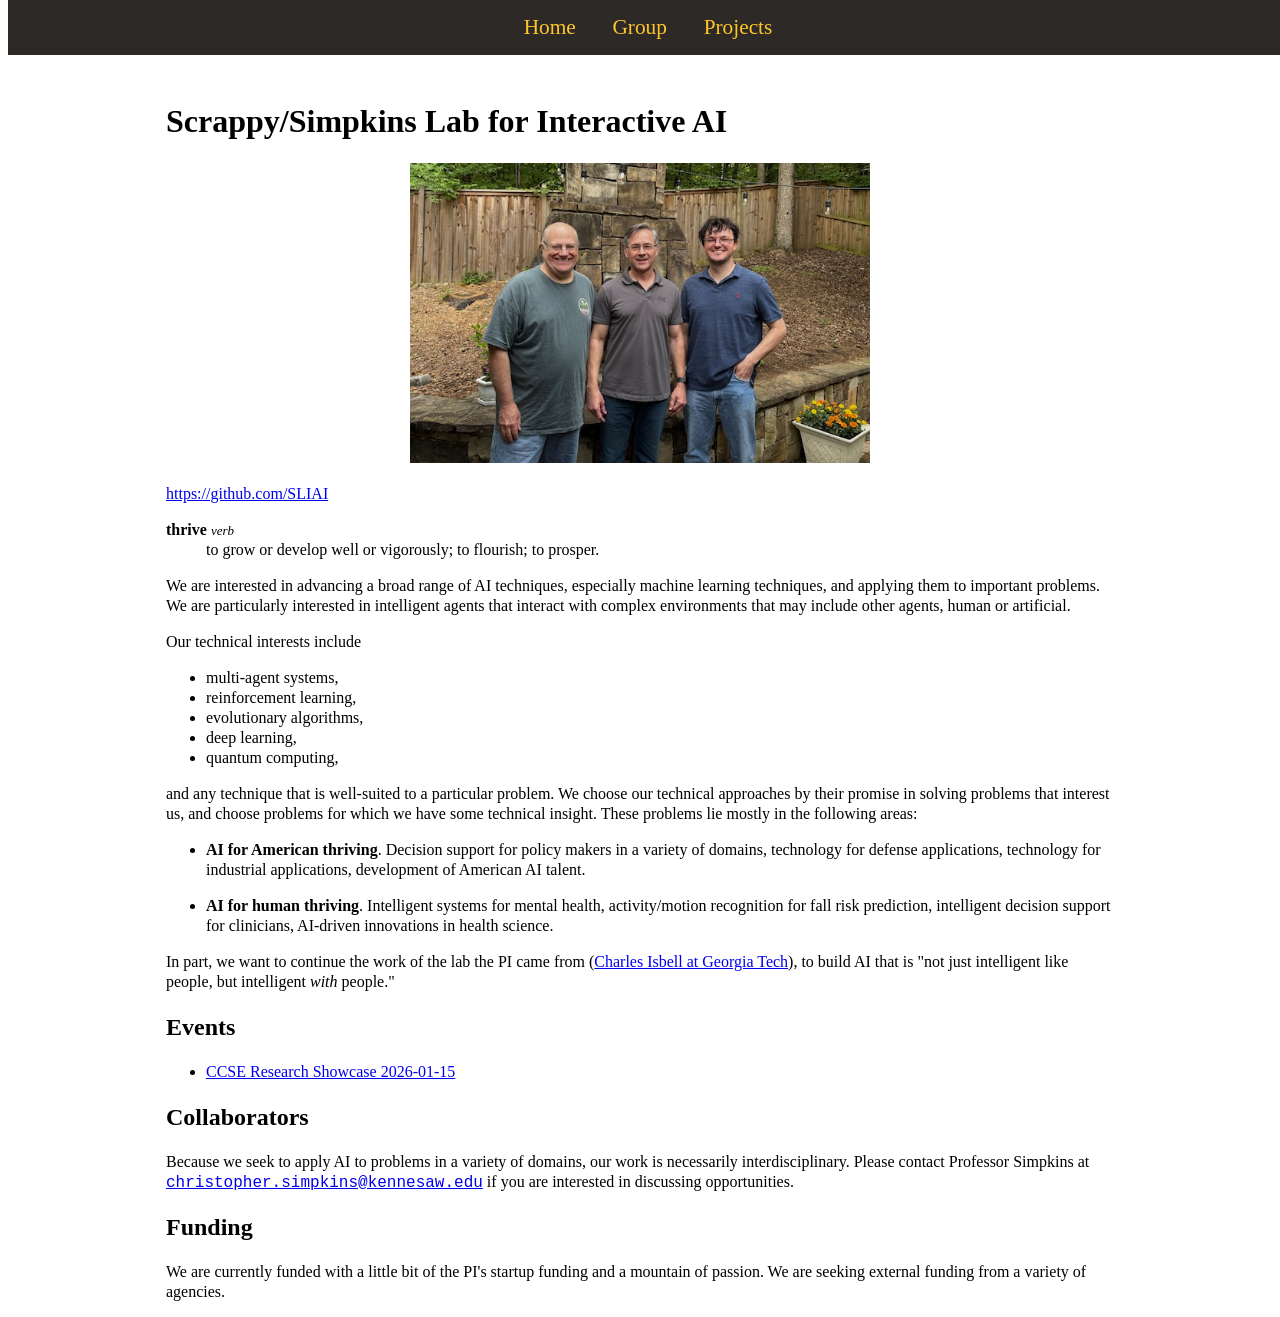
==== commit ab3f781f: "Add CCSE research showcase event page" ====
--- a/docs/index.html
+++ b/docs/index.html
@@ -32,7 +32,9 @@
 <li><strong>AI for American thriving</strong>.  Decision support for policy makers in a variety of domains, technology for defense applications, technology for industrial applications, development of American AI talent.</li>
 </ul><ul>
 <li><strong>AI for human thriving</strong>.  Intelligent systems for mental health, activity/motion recognition for fall risk prediction, intelligent decision support for clinicians, AI-driven innovations in health science.</li>
-</ul><p>In part, we want to continue the work of the lab the PI came from (<a href="https://faculty.cc.gatech.edu/~isbell/iai/">Charles Isbell at Georgia Tech</a>), to build AI that is "not just intelligent like people, but intelligent <em>with</em> people."</p><h2>Collaborators</h2><p>Because we seek to apply AI to problems in a variety of domains, our work is necessarily interdisciplinary.  Please contact Professor Simpkins at <a href="mailto:christopher.simpkins@kennesaw.edu"><code>christopher.simpkins@kennesaw.edu</code></a> if you are interested in discussing opportunities.</p><h2>Funding</h2><p>We are currently funded with a little bit of the PI's startup funding and a mountain of passion.  We are seeking external funding from a variety of agencies.</p>
+</ul><p>In part, we want to continue the work of the lab the PI came from (<a href="https://faculty.cc.gatech.edu/~isbell/iai/">Charles Isbell at Georgia Tech</a>), to build AI that is "not just intelligent like people, but intelligent <em>with</em> people."</p><h2>Events</h2><ul>
+<li><a href="events/ccse-research-showcase-2026-01-15.html">CCSE Research Showcase 2026-01-15</a></li>
+</ul><h2>Collaborators</h2><p>Because we seek to apply AI to problems in a variety of domains, our work is necessarily interdisciplinary.  Please contact Professor Simpkins at <a href="mailto:christopher.simpkins@kennesaw.edu"><code>christopher.simpkins@kennesaw.edu</code></a> if you are interested in discussing opportunities.</p><h2>Funding</h2><p>We are currently funded with a little bit of the PI's startup funding and a mountain of passion.  We are seeking external funding from a variety of agencies.</p>
     </div>
 </body>
 </html>
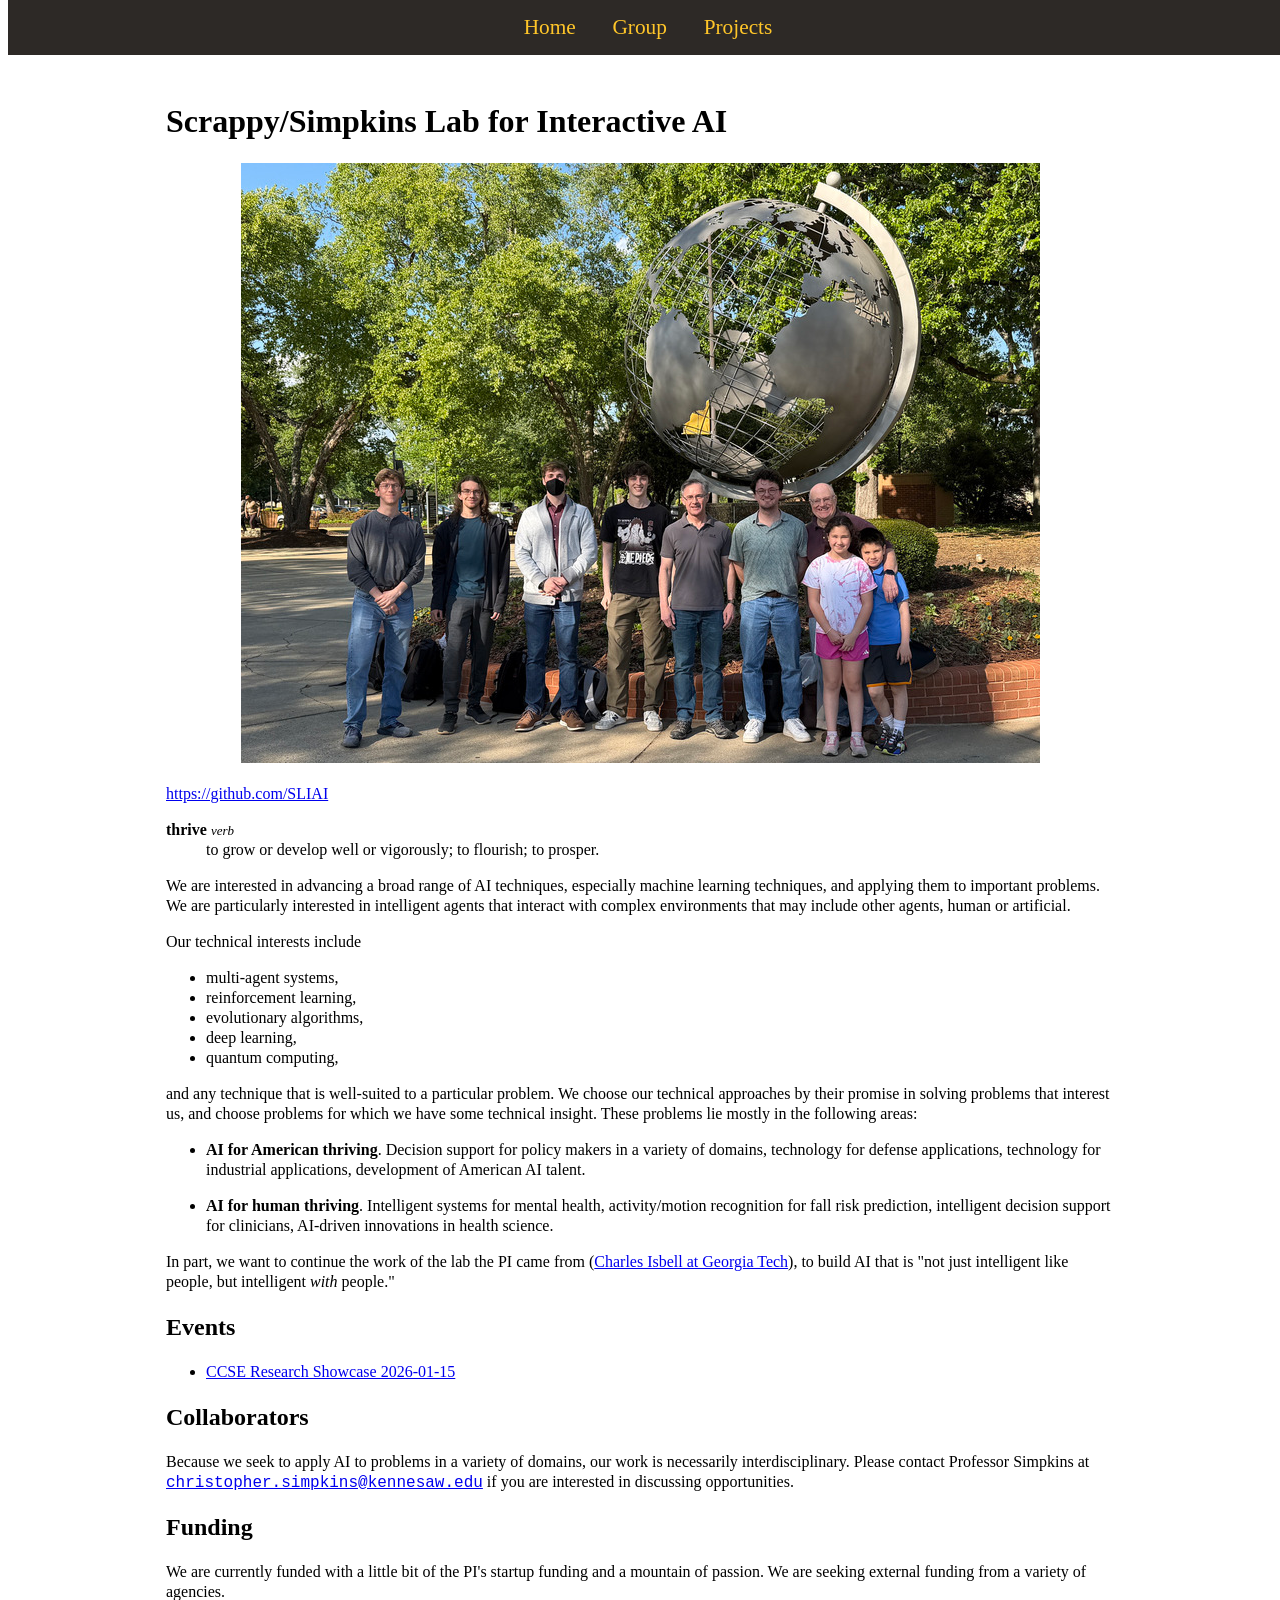
==== commit e81338d1: "Add new group photo" ====
--- a/docs/index.html
+++ b/docs/index.html
@@ -1,6 +1,7 @@
 <!DOCTYPE html>
 <html lang="en">
 <head>
+    <meta charset="UTF-8">
     <title>Chris Simpkins - Lab</title>
     <link rel="stylesheet" href="assets/css/main.css">
     <link href="assets/fontawesome/css/fontawesome.css" rel="stylesheet" />
@@ -18,7 +19,7 @@
     </nav>
     <div class="content">
     <h1>Scrappy/Simpkins Lab for Interactive AI</h1><p><center>
-    <img alt="SLIAI Group" src="images/SLIAI-2025-04-25-600px.jpg" height="300px"/>
+    <img alt="SLIAI Group" src="images/sliai-2026-04-20.jpg" height="600px"/>
 </center></p><p><a href="https://github.com/sliai">https://github.com/SLIAI</a></p><dl>
 <dt><strong>thrive</strong>  <em><font size="-1">verb</font></em></dt>
 <dd>to grow or develop well or vigorously; to flourish; to prosper.</dd>
